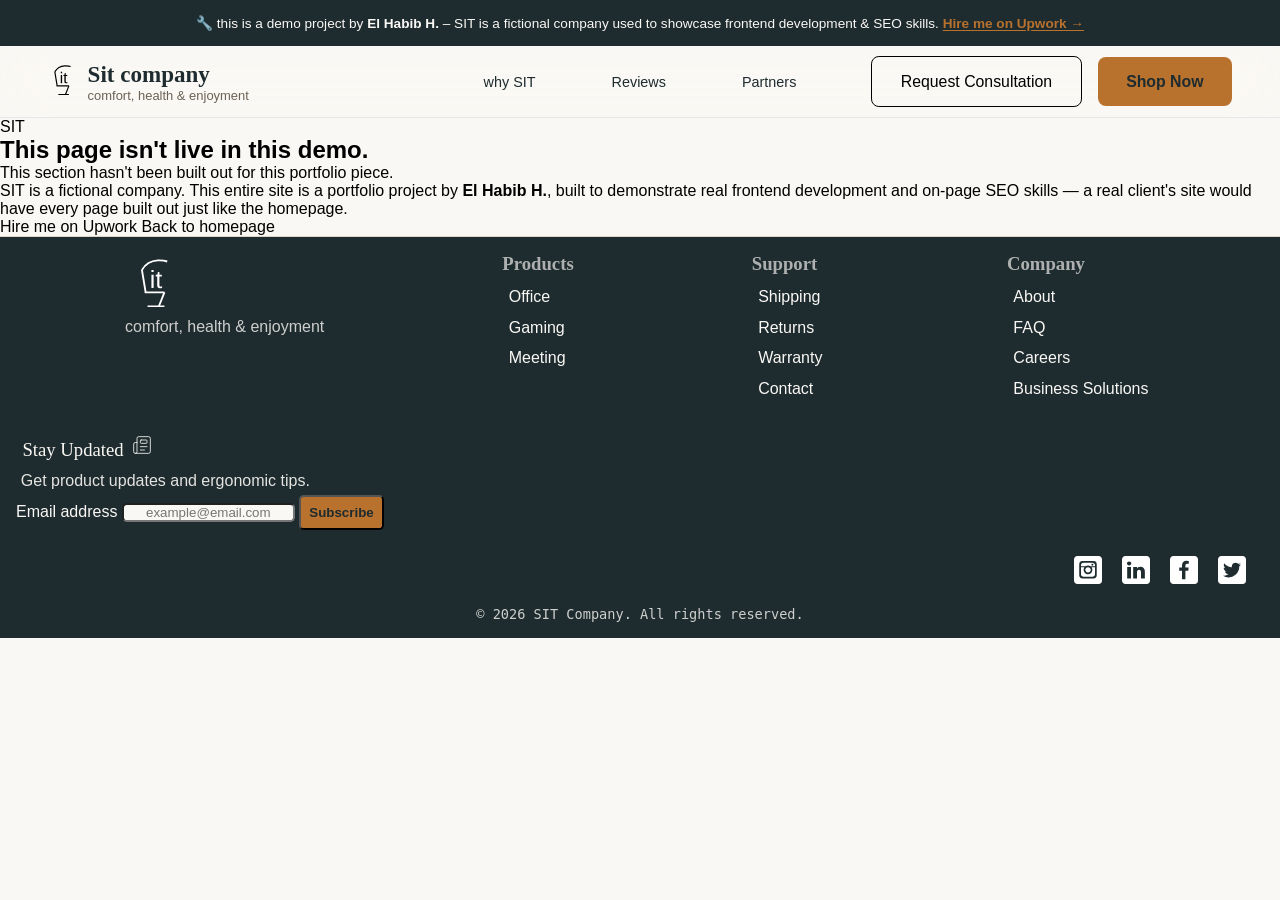
==== demo/demo-page.html @ 3cd2d0d2 "fix: route CTA buttons and unify demo section keys" ====
<!DOCTYPE html>
<html lang="en">
	<head>
		<meta charset="UTF-8">
		<meta name="viewport" content="width=device-width, initial-scale=1.0" />
		<title>Section not available — SIT</title>
		<meta name="description" content="This page is part of a fictional company built by El Habib H. as a frontend development and SEO portfolio project.">
		<meta name="robots" content="noindex, nofollow">
		<link rel="stylesheet" href="../main.css">
		<link rel="stylesheet" href="./demo-page.css">
	</head>

<body>
<!-- ======== Demo Banner ======== -->
<div class="demo-banner">
    <div class="container">
        <p>
        🔧 this is a demo project by <strong>El Habib H.</strong> – SIT is a fictional company used to showcase frontend development &amp; SEO skills.
        <a href="https://www.upwork.com/freelancers/~01af3ead7831321b86" target="_blank">Hire me on Upwork →</a>
        </p>
    </div>
</div>

<!-- ======== Header ======== -->
<header>
    <section class="left-part-t">
        <a href="../index.html" class="logo-link">
            <img src="../assets/icons/logo.svg" style="width: 30px; height: 30px;">
        </a>
        <div class="left-part">
            <p class="c-name">Sit company</p>
            <p class="slogan">comfort, health &amp; enjoyment</p>
        </div>
    </section>
    <nav class="center-part">
        <a href="../index.html#why">why SIT</a>
        <a href="../index.html#reviews">Reviews</a>
        <a href="../index.html#partners">Partners</a>
    </nav>
    <section class="right-part">
        <a class="contact" href="./demo-page.html?section=consultation">Request Consultation</a>
        <a class="shop" href="./demo-page.html?section=shop">Shop Now</a>
    </section>
</header>

<!-- ======== Page Notice ======== -->
<main>
    <section class="page-notice">
        <p class="crumb" id="pn-crumb">SIT</p>
        <h1 id="pn-title">This page isn't live in this demo.</h1>
        <p class="lede" id="pn-blurb">This section hasn't been built out for this portfolio piece.</p>
        <p class="explain">
            SIT is a fictional company. This entire site is a portfolio project by <strong>El Habib H.</strong>, built to demonstrate real frontend development and on-page SEO skills — a real client's site would have every page built out just like the homepage.
        </p>
        <div class="actions">
            <a class="shop" href="https://www.upwork.com/freelancers/~01af3ead7831321b86" target="_blank">Hire me on Upwork</a>
            <a class="contact" href="../index.html">Back to homepage</a>
        </div>
    </section>
</main>

<!-- ======== Footer ======== -->
<footer>
    <!--++++++++++ligne one++++++++++-->
    <section class="row-one">
        <section class="top">
            <div class="column">
                <a class="home" href="../index.html"><img class="brand-LOGO" src="../assets/icons/logo.svg" width="48" height="48"></a>
                <p class="slogan">comfort, health &amp; enjoyment</p>
            </div>
            <nav class= "column">
                <h3>Products</h3>
                <a href="./demo-page.html?section=office">Office</a>
                <a href="./demo-page.html?section=gaming">Gaming</a>
                <a href="./demo-page.html?section=meeting">Meeting</a>
            </nav>
            <nav class="column">
                <h3>Support</h3>
                <a href="./demo-page.html?section=shipping">Shipping</a>
                <a href="./demo-page.html?section=returns">Returns</a>
                <a href="./demo-page.html?section=warranty">Warranty</a>
                <a href="./demo-page.html?section=contact">Contact</a>
            </nav>
            <nav class="column">
                <h3>Company</h3>
                <a href="./demo-page.html?section=about">About</a>
                <a href="./demo-page.html?section=company">FAQ</a>
                <a href="./demo-page.html?section=careers">Careers</a>
                <a href="./demo-page.html?section=contact">Business Solutions</a>
            </nav>
            </section>

        <section class="bottom">
            <h3 class="title">Stay updated</h3>
            <p class="paragraphe">Get product updates and ergonomic tips.</p>
            <form class="newsletter">
                <label for="newsletter-email" class="visually-hidden">Email address</label>
                <input id="newsletter-email" type="email" name="email" placeholder="example@email.com" required>
                <button type="submit" class="subscribe">Subscribe</button>
            </form>
        </section>
    </section>

    <!--++++++++ligne two+++++++++-->
    <nav class="row-two">
        <a target="_blank" href="./demo-link.html?from=instagram"><img class="icon" alt="Instagram" src="../assets/icons/instagram.svg"></a>
        <a target="_blank" href="./demo-link.html?from=linkedin"><img class="icon" alt="LinkedIn" src="../assets/icons/linkedin.svg"></a>
        <a target="_blank" href="./demo-link.html?from=facebook"><img class="icon" alt="Facebook" src="../assets/icons/facebook.svg"></a>
        <a target="_blank" href="./demo-link.html?from=x"><img class="icon" alt="X" src="../assets/icons/x.svg"></a>
    </nav>
    <!--++++++++ligne tree++++++++-->
    <section class="row-tree">
        <p>© 2026 SIT Company. All rights reserved.</p>
    </section>
</footer>

<script>
    const SECTIONS = {
        office:   { category: "Products", title: "Office Chairs", blurb: "chairs designed for professionals working 8+ hours a day" },
        gaming:   { category: "Products", title: "Gaming & Streaming Chairs", blurb: "SIT's gaming and streaming chair lineup" },
        meeting:  { category: "Products", title: "Conference & Meeting Chairs", blurb: "seating for conference and meeting rooms" },
        shipping: { category: "Support", title: "Shipping", blurb: "shipping times and delivery policy" },
        returns:  { category: "Support", title: "Returns", blurb: "the return policy and eligibility" },
        warranty: { category: "Support", title: "Warranty", blurb: "the 5-year warranty coverage" },
        contact: { category: "Support", title: "Contact", blurb: "SIT's support team" },
        shop: { category: "Products", title: "Full Shop", blurb: "the complete chair catalog, filterable by need and category" },
        consultation: { category: "Get Started", title: "Request Consultation", blurb: "a personalized consultation to find the right chair" },
        about:    { category: "Company", title: "About SIT", blurb: "SIT's story and mission" },
        faq:      { category: "Company", title: "FAQ", blurb: "answers to common questions about SIT" },
        careers:  { category: "Company", title: "Careers", blurb: "SIT's open positions" },
        business: { category: "Company", title: "Business Solutions", blurb: "bulk orders and partnerships for companies and institutions" }
    };

    const params = new URLSearchParams(window.location.search);
    const section = SECTIONS[(params.get("section") || "").toLowerCase()];

    if (section) {
        document.getElementById("pn-crumb").textContent = `${section.category} / ${section.title}`;
        document.getElementById("pn-title").textContent = `${section.title} isn't live in this demo.`;
        document.getElementById("pn-blurb").textContent = `This is where you'd find ${section.blurb}.`;
    }
</script>
</body>
</html>
---- main.css ----
@font-face {
    font-family: "Fraunces";
    src: url("") format(woff2);
    font-weight: ;
    font-style: normal;
    font-display: swap;
}
@font-face {
    font-family: "Inter";
    src: url() format();
    font-weight:;
    font-style: normal;
    font-display: swap;
}
@font-face {
    font-family: "IBM Plex Mono";
    src: url() format();
    font-weight: ;
    font-style: normal;
    font-display: swap;
}

:root {
	/* Layout */
	--header-height: clamp(65px, 8vh, 80px);
	--demo-banner-height: clamp(34px, 6vh, 46px);

	/* Color Identity */
	--ink: #1E2B2F; 
	--paper: #FAF8F4; 
	--mist: #EDE7DC; 
	--spine-gold: #B8722E; 
	--chart-blue: #34505A; 
	--line: #DCD5C7; 
	--header-border-bottom-color: #E5E7EB;

	/* Typography */
	--heading-font: 'Fraunces', serif;
	--body-font: 'Inter', sans-serif;
	--mono-font: 'IBM Plex Mono', monospace;
	--header-font-size: clamp(0.9rem, 1vw, 1.4rem);
	--hero-title-font-size: clamp(2.3rem, 5vw, 5rem);

	/* Semantic Color Aliases */
	--primary-color: var(--ink);
	--secondary-color: var(--chart-blue);
	--accent-color: var(--spine-gold);
	--background-color: var(--paper);
	--surface-color: #FFFFFF;
	--text-color: var(--ink);
	--muted-color: #6B6156;
	--border-color: var(--line);
	--footer-background-color: var(--ink);
	--footer-text-color: var(--paper);

	/* Component tokens */
	--hero-background-color: linear-gradient(180deg, #F8FAFC, #EEF4FF);
	--card-imag-width: clamp(4rem, 7vw, 8rem);

	/* Effects */
	--shadow: 0 10px 40px rgba(30, 43, 47, .08);
	--border-radius: 14px;
}

/* ===== Reset & Base ===== */
* {
	margin: 0;
	padding: 0;
	box-sizing: border-box;
}

a {
	text-decoration: none;
	color: inherit;
}

body {
	padding-top: calc(var(--demo-banner-height) + var(--header-height));
	background: var(--background-color);
	font-family: var(--body-font);
}

main {
	display: flex;
	flex-direction: column;
	justify-content: flex-start;
}

.star-rating {
	display: flex !important;
	flex-direction: row !important;
	margin: .2rem;
	justify-content: center;
	align-items: center;
}

#star,
.star {
	width: 2rem;
	aspect-ratio: .4 / .4;
}

/* ===== Demo Banner ===== */
.demo-banner {
	position: fixed;
	top: 0;
	left: 0;
	width: 100%;
	height: var(--demo-banner-height);
	z-index: 1001;

	display: flex;
	align-items: center;
	justify-content: center;
	gap: 0.4rem;
	flex-wrap: wrap;
	padding-inline: 1rem;
	text-align: center;

	background: var(--ink);
	color: var(--paper);
	font-family: var(--body-font);
	font-size: clamp(0.7rem, 2vw, 0.85rem);
}

.demo-banner a {
	color: var(--spine-gold);
	font-weight: 600;
	text-decoration: underline;
	text-underline-offset: 2px;
}

.demo-banner a:hover {
	color: var(--paper);
}

/* ===== Header ===== */
header {
	position: fixed;
	top: var(--demo-banner-height);
	left: 0;
	width: 100%;
	height: var(--header-height);
	min-height: fit-content;
	backdrop-filter: blur(20px);
	-webkit-backdrop-filter: blur(20px);
	border-bottom: 1px solid var(--header-border-bottom-color);
	z-index: 1000;

	display: flex;
	justify-content: space-between;
	align-items: center;
	padding: 0 clamp(1rem, 4vw, 3rem);
	white-space: nowrap;
	font-size: var(--header-font-size);
	gap: 1rem;
}

header .left-part-t,
header .center-part {
	flex: 1 1 20%;
	font-size: var(--header-font-size);
}

header .left-part-t {
	display: flex;
	align-items: center;
	gap: 0.6rem;
}

header .left-part-t img.brand-logo {
	width: 30px;
	height: 30px;
}

header .left-part-t .left-part {
	display: flex;
	flex-direction: column;
	justify-content: center;
}

header .left-part-t .left-part .c-name {
	font-family: var(--heading-font);
	font-size: calc(var(--header-font-size) * 1.6);
	font-weight: 700;
	color: var(--text-color);
}

header .left-part-t .left-part .slogan {
	font-family: var(--body-font);
	color: var(--muted-color);
	font-size: calc(var(--header-font-size) * 0.9);
}

header .center-part {
	display: flex;
	justify-content: space-around;
	gap: 0.3rem;
	align-items: center;
}

header .center-part a {
	color: var(--text-color);
	font-family: var(--body-font);
	font-weight: 500;

	padding: 1em clamp(0.25em, 1.5vw, 1.8em);
	border-radius: 0.2em;
}

header .center-part a:hover,
header .center-part a.active {
	color: var(--accent-color);
	background: rgb(255 255 255 / 35%);
}

header .right-part {
	flex: 1 1 20%;
	display: flex;
	justify-content: flex-end;
	align-items: center;
	gap: 1rem;
}

header .right-part .shop,
header .right-part .contact {
	display: inline-flex;
	align-items: center;
	justify-content: center;
	font-size: calc(var(--header-font-size) * 1.1);
	padding: 1em 1.8em;
	border-radius: 0.5em;
	max-height: calc(var(--header-height) * 0.8);
}

header .right-part .shop {
	color: var(--primary-color);
	font-weight: 600;
	background: var(--accent-color);
	transition: all 200ms ease 200ms;
}

header .right-part .contact {
	border: currentColor solid 1px;
	transition: all 200ms ease 200ms;
}

header .right-part a.shop:hover {
	transform: scale(1.02);
	outline: 1px solid black;
}

header .right-part a.contact:hover {
	transform: scale(1.02);
	color: white;
	background-color: black;
	border: black solid 1px;
}

@media (max-width: 940px) {
	header .center-part {
		display: none;
	}

	header .left-part-t {
		flex: 1;
	}

	header .right-part {
		flex: 0 0 auto;
	}
}

@media (max-width: 700px) {
	header .right-part .contact {
		display: none;
	}
}

@media (max-width: 400px) {
	header .right-part a.shop {
		flex-shrink: 1;
		padding: 15% 10%;
		font-size: clamp(0.7rem, 5vw, 999px);
	}

	header .left-part-t .left-part p.c-name {
		flex-shrink: 1;
		font-size: clamp(0.75rem, 5.5vw, 999px);
	}

	header .left-part-t .left-part p.slogan {
		font-size: clamp(0.56rem, 4vw, 999px);
		white-space: normal;
	}

	header {
		gap: 2rem;
	}
}

/* ===== Hero ===== */
.hero {
	display: flex;
	min-height: calc(100vh - var(--header-height) - var(--demo-banner-height));
	align-items: stretch;
	padding-inline: 5%;
	background: var(--hero-background-color);
}

.hero .left {
	flex: 0 0 55vw;
	display: flex;
	flex-direction: column;
	justify-content: center;
	align-items: flex-start;
}

.hero .left .sub-title {
	color: var(--secondary-color);
	font-weight: 600;
	letter-spacing: .05em;
	text-transform: capitalize;
	padding: 1rem;
}

.hero .left .title {
	color: var(--primary-color);
	font-size: var(--hero-title-font-size);
	font-weight: 700;
	padding: 0.2rem;
}

.hero .left .cta-container {
	display: flex;
	flex-direction: column;
	gap: 1vh;
	padding: 0.5rem;
}

.hero .left .cta-container .top {
	gap: 0.4rem;
	display: flex;
	flex-wrap: wrap;
	justify-content: center;
}

.hero .left .cta-container .top .shop {
	color: var(--text-color);
	font-size: calc(var(--header-font-size) * 1.1);
	font-family: var(--heading-font);
	background-color: var(--accent-color);
	padding: 1em 1.8em;
	border: 1px solid var(--primary-color);
	border-radius: 0.5em;
	max-height: calc(var(--header-height) * 0.8);
	display: inline-flex;
	justify-content: center;
	align-items: center;
	transition: all 100ms ease 100ms;
}

.hero .left .cta-container .top .shop:hover {
	transform: scale(1.02);
	border: black solid 1px;
}

.hero .left .cta-container .top .contact {
	color: var(--text-color);
	font-family: var(--heading-font);
	border-color: var(--accent-color);
	display: inline-flex;
	align-items: center;
	justify-content: center;
	font-size: calc(var(--header-font-size) * 1.1);
	padding: 1em 1.8em;
	border: 1px solid var(--primary-color);
	border-radius: 0.5em;
	max-height: calc(var(--header-height) * 0.8);
}

.hero .left .cta-container .top .contact:hover {
	color: white;
	transform: scale(1.02);
	background-color: black;
	border: black solid 1px;
}

.hero .left .cta-container .bottom .slogan {
	color: var(--muted-color);
	font-size: 0.9rem;
	font-family: var(--body-font);
}

.hero .right {
	flex: 0 0 35vw;
	background: url(../assets/images/chair-removebg-preview.png) no-repeat center / contain;
}

@media (max-width: 900px) {
	.hero .left {
		flex: 1;
		text-align: center;
		align-items: center;
		max-height: 78vh;
	}

	.hero .contact {
		display: block;
	}

	.hero .right {
		display: none;
		flex: none;
	}
}

/* ===== Examples ===== */
.examples {
	padding-block: clamp(3rem, 30vw, 6rem);
	display: flex;
	justify-content: space-around;
}

.examples .card {
	flex: 0 0 clamp(calc(2 * var(--card-imag-width)), 18%, 25rem);
	display: flex;
	flex-direction: column;
	text-align: center;
	justify-content: center;
	align-items: center;
	background: var(--surface-color);
	border-radius: 20px;
	box-shadow: var(--shadow);
	height: fit-content;
	box-sizing: content-box;
	padding-block: 3rem;
	transition: transform 150ms ease;
}

.examples .card:hover {
	transform: scale(1.02);
}

.examples .card img.icon {
	width: var(--card-imag-width);
	height: auto;
	margin: .3rem;
	padding: .5rem;
}

.examples .card p.text {
	color: var(--primary-color);
	font-family: var(--heading-font);
	padding: 1rem;
}

@media (max-width: 800px) {
	.examples {
		flex-flow: wrap row;
		row-gap: 1rem;
	}

	.examples .card img {
		width: 3.5rem;
	}
}

/* ===== Why ===== */
.why {
	padding-block: 3rem;
	display: flex;
	flex-direction: column;
	gap: clamp(1rem, 4vw, 4rem);
	text-align: center;
}

.why h2.section-title {
	color: var(--text-color);
	font-family: var(--heading-font);
}

.why section {
	display: flex;
	align-items: center;
	justify-content: center;
	flex-flow: wrap row;
	gap: clamp(0rem, 3vw, 3rem);
}

.why section .card {
	padding: 1rem;
	gap: clamp(0rem, 3vw, 3rem);
	flex: 0 0 clamp(calc(2 * var(--card-imag-width)), 18%, 25rem);
	min-height: clamp(3rem, 25vw, 50rem);

	display: flex;
	flex-direction: column;
	justify-content: center;
	align-items: center;

	background: var(--surface-color);
	border: 1px solid var(--border-color);
	border-radius: var(--border-radius);
	box-shadow: var(--shadow);
}

.why section .card img.icon {
	min-width: 60px;
}

.why section .card h3.title {
	color: var(--accent-color);
	font-family: var(--body-font);
	padding-block: .7rem;
}

.why section .card p.discription {
	color: var(--text-color);
	font-family: var(--body-font);
	text-align: center;
	padding-block: .4rem;
	max-width: 300px;
}

/* ===== Selected Products ===== */
.selected {
	padding-block: clamp(3rem, 30vw, 6rem);
	padding-inline: clamp(0.5rem, 2.5vw, 4rem);
	text-align: center;
	display: flex;
	flex-direction: column;
	gap: 7vw;
}

.selected h2.section-title {
	color: var(--text-color);
	font-family: var(--heading-font);
}

.selected .slider {
	display: flex;
	position: relative;
}

.selected .slider .viewport .track {
	display: flex;
	flex-flow: nowrap row;
	align-items: center;
	justify-content: space-around;
	gap: clamp(12px, 1.5vw, 30px);
	transition: transform .4s;
}

.selected .slider .viewport {
	display: flex;
	width: 100%;
	overflow-x: auto;
	overflow-y: hidden;
	scroll-snap-type: x mandatory;
	scrollbar-width: none;
}

.selected .slider .viewport .track .product {
	min-height: 4rem;
	flex: 0 1 300px;
	padding-inline: 2rem;
	padding-block: 2rem;

	display: flex;
	flex-flow: nowrap column;
	justify-content: center;
	align-items: center;
	gap: 2vw;

	background-color: var(--surface-color);
	border: 1px solid var(--border-color);
	border-radius: var(--border-radius);
	box-shadow: var(--shadow);
}

.selected .slider .viewport .track .product img.product-img {
	max-width: 100%;
}

.selected .slider .viewport .track .product p.product-name {
	color: var(--text-color);
	font-family: var(--heading-font);
	text-wrap: nowrap;
}

.selected .slider .viewport .track .product div.star-rating span.star {
	mask-image: url("../assets/icons/star.svg");
	-webkit-mask-image: url("../assets/icons/star.svg");
	background-color: var(--accent-color);
}

.selected .slider .viewport .track .product p.product-price {
	color: var(--text-color);
	font-family: var(--mono-font);
}

.selected .slider .prev,
.selected .slider .next {
	z-index: 2;
	position: absolute;
	align-self: center;
	padding: 0.4rem;
	min-height: 4rem;
	aspect-ratio: 2 / 2;
	background: var(--secondary-color);
}

.selected .slider button.prev:hover,
.selected .slider button.next:hover {
	background: var(--accent-color);
}

.selected .slider button:disabled {
	opacity: .3;
	cursor: not-allowed;
}

.selected .slider .prev {
	left: 0;
	margin-left: 0.5rem;
	mask-image: url("../assets/icons/prev.svg");
	-webkit-mask-image: url("../assets/icons/prev.svg");
	mask-origin: padding-box;
	mask-size: contain;
}

.selected .slider .next {
	right: 0;
	margin-right: 0.5rem;
	mask-image: url("../assets/icons/next.svg");
	-webkit-mask-image: url("../assets/icons/next.svg");
	mask-size: contain;
}

@media (max-width: 800px) {
	.selected .slider .viewport .track {
		gap: 12px;
	}
}

/* ===== Recommended ===== */
.recommended {
	padding-block: clamp(1rem, 15vw, 3rem);
	display: flex;
	flex-direction: column;
	justify-content: center;
	align-items: center;
}

.recommended > h2.section-title {
	color: var(--text-color);
	font-family: var(--heading-font);
	padding: clamp(20px, 0.02vw, 50px);
}

.recommended > section {
	display: flex;
	width: 100%;
	padding: 1% 3% 0 3%;
}

.recommended > section > .column {
	flex: 1;
}

.recommended > section > .column > div {
	padding: clamp(.5rem, 2vw, 1.5rem);
	min-width: 270px;
}

.recommended > section > .column > div > h4.name {
	color: var(--text-color);
	font-family: var(--heading-font);
	position: relative;
	padding-left: 0.9rem;
}

.recommended > section > .column > div > h4.name::before {
	content: "";
	position: absolute;
	left: 0;
	top: 0.15rem;
	bottom: 0.15rem;
	width: 3px;
	border-radius: 2px;
	background: var(--accent-color);
}

.recommended > section > .column > div > p.quote {
	color: var(--muted-color);
	font-family: var(--body-font);
}

@media (max-width: 600px) {
	.recommended > section {
		flex-wrap: wrap;
	}

	.recommended > section > .column > div > p.quote {
		font-size: .9rem;
	}
}

/* ===== Reviews ===== */
.reviews {
	padding-block: clamp(1rem, 15vw, 3rem);
	display: flex;
	flex-direction: column;
	align-items: center;
	gap: 4vw;
}

.reviews > h2.section-title {
	color: var(--text-color);
	font-family: var(--heading-font);
	padding: clamp(20px, 0.02vw, 50px);
}

.reviews .container {
	width: 100%;
	display: flex;
	flex-wrap: wrap;
	gap: 2vw;
	align-items: center;
	justify-content: center;
	margin-inline: 2rem;
	padding-inline: 2rem;
	scroll-snap-type: x mandatory;
	scrollbar-width: none;
}

.reviews .container::-webkit-scrollbar {
	display: none;
}

.reviews .container .card {
	display: flex;
	flex-direction: column;
	align-items: center;
	text-align: center;
	padding: 2rem;
	background-color: var(--surface-color);
	width: 360px;
	max-width: 85vw;
	flex-shrink: 0;
	border-radius: var(--border-radius);
	scroll-snap-align: start;
}

.reviews .container .card .star-rating .star {
	background: var(--accent-color);
	mask-image: url(../assets/icons/star.svg);
	-webkit-mask-image: url(../assets/icons/star.svg);
	mask-size: contain;
	mask-origin: padding-box;
	mask-repeat: no-repeat;
	max-width: 200px;
}

.reviews .container .card .quote {
	color: var(--secondary-color);
	font-family: var(--body-font);
	font-style: italic;
}

.reviews .container .card .avatar {
	min-height: 4rem;
	aspect-ratio: 1;
}

.reviews .container .card h4.name {
	color: var(--primary-color);
	font-family: var(--heading-font);
}

@media (max-width: 700px) {
	.reviews .container {
		flex-wrap: nowrap;
		overflow-x: auto;
		justify-content: flex-start;
		padding-inline: 1rem;
	}
}

/* ===== Trusted ===== */
.trusted {
	padding-block: clamp(1rem, 15vw, 3rem);
	max-width: 100vw;
	display: flex;
	flex-direction: column;
	justify-content: center;
	align-items: center;
	text-align: center;
}

.trusted h2.section-title {
	color: var(--text-color);
	font-family: var(--heading-font);
	padding: 2rem;
}

.trusted .container {
	display: flex;
	flex-flow: row wrap;
	justify-content: space-around;
	max-width: 100vw;
	gap: 0.4rem;
	padding: 2rem;
}

.trusted .container .card .number {
	color: var(--accent-color);
	font-family: var(--mono-font), sans-serif;
	font-size: 2.5rem;
	font-weight: normal;
	font-style: normal;
	font-variant: none;
	line-height: 1;
	word-spacing: 0;
	letter-spacing: 0;
	text-align: center;
	text-indent: 0;
	text-transform: none;
	text-decoration: none;
	white-space: normal;
	text-wrap: nowrap;
}

.trusted .container .card .entity {
	color: var(--primary-color);
	font-family: var(--body-font), sans-serif;
	font-size: 1rem;
	font-weight: normal;
	font-style: normal;
	font-variant: none;
	line-height: 1;
	word-spacing: 0;
	letter-spacing: 0;
	text-align: center;
	text-indent: 0;
	text-transform: none;
	text-decoration: none;
	white-space: normal;
	text-wrap: wrap;
	padding: 1rem;
}

@media (max-width: 650px) {
	.trusted .container .card .number {
		font-size: clamp(1.5rem, 9vw, 2.5rem);
	}
}

/* ===== Case Study ===== */
.case-study {
	padding-block: clamp(3rem, 10vw, 5rem);
	padding-inline: clamp(1rem, 5vw, 4rem);
	background: var(--mist);
	border-top: 1px solid var(--border-color);
	border-bottom: 1px solid var(--border-color);
}

.case-study .container {
	max-width: 760px;
	margin-inline: auto;
	text-align: center;
	display: flex;
	flex-direction: column;
	align-items: center;
	gap: 1rem;
}

.case-study h2.section-title {
	color: var(--text-color);
	font-family: var(--heading-font);
}

.case-study p {
	color: var(--muted-color);
	font-family: var(--body-font);
	line-height: 1.6;
}

.case-study .cta-links {
	display: flex;
	flex-wrap: wrap;
	justify-content: center;
	gap: 0.6rem;
	margin-top: 0.5rem;
}

.case-study .cta-links a {
	font-family: var(--body-font);
	font-weight: 600;
	color: var(--surface-color);
	background: var(--accent-color);
	padding: 0.7em 1.4em;
	border-radius: var(--border-radius);
	transition: transform 150ms ease;
}

.case-study .cta-links a:hover {
	transform: scale(1.02);
}

/* ===== Footer ===== */
footer {
	display: flex;
	flex-direction: column;
	justify-content: space-around;
	align-items: stretch;
	background-color: var(--footer-background-color);
	border-top: 1px var(--border-color) solid;
	padding-bottom: 1rem;
	padding-inline: 1rem;
	color: var(--footer-text-color);
	transition: all .3s ease;
}

footer a:hover {
	background-color: var(--accent-color);
	transform: translateY(-1px) scale(1.03);
	border-radius: 5px;
}

footer .row-one {
	padding-bottom: clamp(0.5rem, 7vw, 1.5rem);
	display: flex;
	flex-flow: nowrap column;
	align-items: stretch;
}

footer .row-one .top {
	padding-block: clamp(0.33rem, 4vw, 1rem) clamp(0.5rem, 7vw, 1.5rem);
	padding-inline: clamp(0.5rem, 7vw, 1.5rem);
	flex: 0 0 100%;
	display: flex;
	flex-wrap: wrap;
	justify-content: space-around;
	gap: 0.5rem;
	align-items: flex-start;
}

footer .row-one .top .column {
	display: flex;
	flex-flow: nowrap column;
}

footer .row-one .top .column img.brand-LOGO {
	width: 3rem;
	filter: invert(1);
	aspect-ratio: 3/3;
}

footer .row-one .top .column p.slogan {
	opacity: 80%;
}

footer .row-one .top .column h3 {
	font-family: var(--heading-font);
	opacity: 65%;
	margin-bottom: .4rem;
}

footer .row-one .top .column a {
	padding: 0.4rem;
}

footer .row-one .bottom h3.title {
	font-family: var(--heading-font);
	font-weight: normal;
	text-transform: capitalize;
	padding: .4rem;
}

footer .row-one .bottom h3.title::after {
	content: "";
	display: inline-block;
	width: 1.3rem;
	height: 1.3rem;
	margin-left: .5rem;
	background-color: currentColor;
	-webkit-mask: url(../assets/icons/newspaper.svg) no-repeat center / contain;
	mask: url(../assets/icons/newspaper.svg) no-repeat center / contain;
}

footer .row-one .bottom p.paragraphe {
	font-family: var(--body-font);
	opacity: 90%;
	padding: .3rem;
}

footer .row-one .bottom div {
	display: flex;
	gap: 8px;
}

footer .row-one .bottom input {
	background-color: var(--background-color);
	color: var(--primary-color);
	border-radius: .3rem;
	text-align: center;
}

footer .row-one .bottom button {
	padding: .5rem;
	border-radius: .3rem;
	background-color: var(--accent-color);
	color: var(--primary-color);
	font-weight: bold;
}

footer .row-two {
	padding: 0 1rem 1rem 1rem;
	display: flex;
	justify-content: flex-end;
	gap: 1rem;
}

footer .row-two a img.icon {
	width: 2rem;
	height: 2rem;
	filter: invert(1);
}

footer .row-tree p {
	font-size: .85rem;
	font-family: var(--mono-font);
	opacity: 80%;
	text-align: center;
}

@media (max-width: 800px) {
	footer .row-one .top {
		flex-wrap: wrap;
	}

	footer .row-one .top > * {
		display: flex;
		flex-flow: nowrap column;
	}

	footer .row-one .top div {
		padding: 0.3em;
	}

	footer .row-one .top img {
		max-width: 45px;
		max-height: 45px;
	}

	footer .row-one .bottom {
		padding-block: clamp(0.5rem, 7vw, 1.5rem);
		display: flex;
		flex-direction: column;
		border-bottom: 1px solid gray;
	}

	footer .row-two {
		padding-block: clamp(0.5rem, 7vw, 1.5rem);
		padding-inline: clamp(0.5rem, 7vw, 1.5rem);
		display: flex;
		justify-content: flex-end;
		gap: max(3vw, 0.5rem);
		border-bottom: 1px gray solid;
	}

	footer .row-two .icon {
		height: 35px !important;
		width: 35px !important;
	}

	footer .row-tree {
		padding-block: clamp(0.5rem, 7vw, 1.5rem);
	}

	footer > *:not(.row-one),
	.row-one .bottom {
		padding-left: 5%;
	}
}
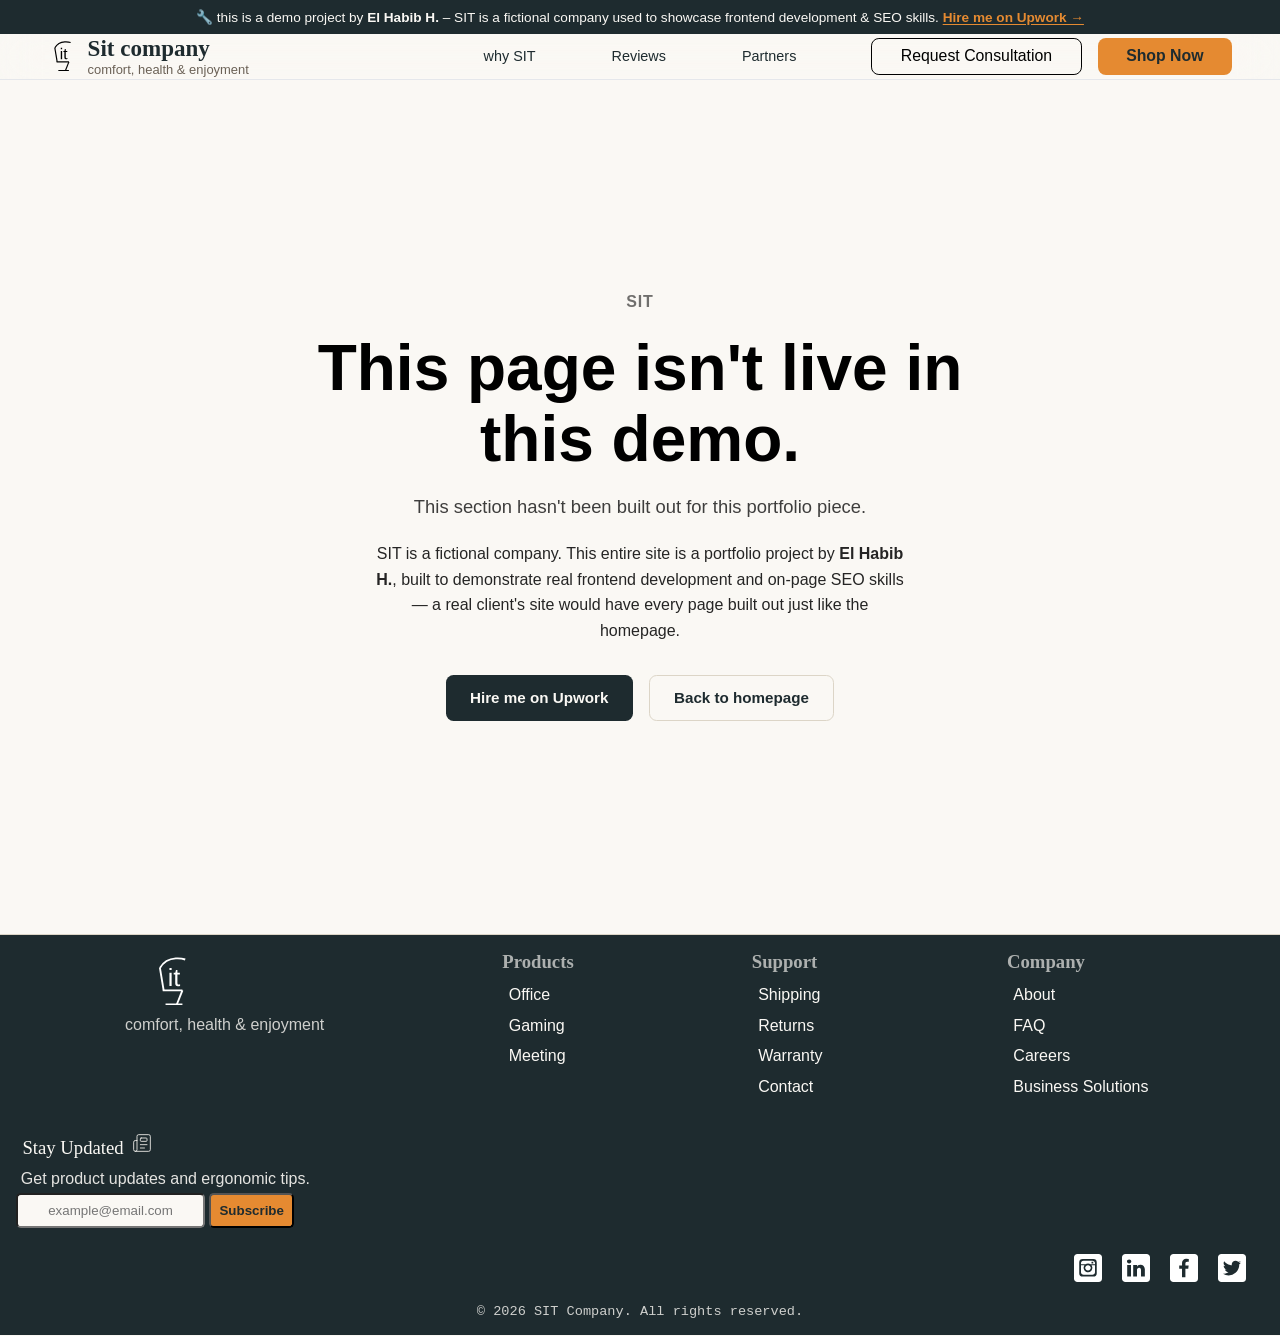
==== commit 595b508b: "fix: improve responsive layout and shared script behavior" ====
--- a/demo/demo-page.html
+++ b/demo/demo-page.html
@@ -8,6 +8,9 @@
 		<meta name="robots" content="noindex, nofollow">
 		<link rel="stylesheet" href="../main.css">
 		<link rel="stylesheet" href="./demo-page.css">
+
+        <script src="../script.js" defer></script>
+
 	</head>
 
 <body>
@@ -140,5 +143,6 @@
         document.getElementById("pn-blurb").textContent = `This is where you'd find ${section.blurb}.`;
     }
 </script>
+
 </body>
 </html>
--- a/main.css
+++ b/main.css
@@ -1,35 +1,40 @@
 @font-face {
     font-family: "Fraunces";
-    src: url("") format(woff2);
-    font-weight: ;
+    src: url("/fonts/Fraunces/"Fraunces-VariableFont_SOFT,WONK,opsz,wght.woff2) format("woff2");
+    font-weight: 100 900;
     font-style: normal;
     font-display: swap;
 }
 @font-face {
     font-family: "Inter";
-    src: url() format();
-    font-weight:;
+    src: url("/fonts/Inter/"Inter-VariableFont_opsz,wght.woff2) format("woff2");
+    font-weight: 100 900;
     font-style: normal;
     font-display: swap;
 }
 @font-face {
+    font-family: "Inter";
+    src: url("/fonts/Inter/"Inter-Italic-VariableFont_opsz,wght.woff2) format("woff2");
+    font-weight: 100 900;
+    font-style: italic;
+    font-display: swap;
+}
+@font-face {
     font-family: "IBM Plex Mono";
-    src: url() format();
-    font-weight: ;
+    src: url("/fonts/IBM-Plex-Mono/"IBMPlexMono-Regular.woff2) format(woff2);
+    font-weight: 400;
     font-style: normal;
     font-display: swap;
 }
 
 :root {
-	/* Layout */
-	--header-height: clamp(65px, 8vh, 80px);
-	--demo-banner-height: clamp(34px, 6vh, 46px);
-
 	/* Color Identity */
 	--ink: #1E2B2F; 
 	--paper: #FAF8F4; 
 	--mist: #EDE7DC; 
 	--spine-gold: #B8722E; 
+    --sping-gold-lighter: #E58A31;
+    --sping-gold-darker: #8F5701;
 	--chart-blue: #34505A; 
 	--line: #DCD5C7; 
 	--header-border-bottom-color: #E5E7EB;
@@ -45,6 +50,8 @@
 	--primary-color: var(--ink);
 	--secondary-color: var(--chart-blue);
 	--accent-color: var(--spine-gold);
+    --accent-color-lighter: var(--sping-gold-lighter);
+    --accent-color-darker: var(--sping-gold-darker);
 	--background-color: var(--paper);
 	--surface-color: #FFFFFF;
 	--text-color: var(--ink);
@@ -62,7 +69,7 @@
 	--border-radius: 14px;
 }
 
-/* ===== Reset & Base ===== */
+/* ======== Reset & Base ======== */
 * {
 	margin: 0;
 	padding: 0;
@@ -100,13 +107,22 @@
 	aspect-ratio: .4 / .4;
 }
 
-/* ===== Demo Banner ===== */
+a:focus-visible,
+button:focus-visible,
+input:focus-visible {
+	outline: 2px solid var(--accent-color);
+	outline-offset: 2px;
+	border-radius: 4px;
+}
+
+/* ======== Demo Banner ======== */
 .demo-banner {
 	position: fixed;
 	top: 0;
 	left: 0;
 	width: 100%;
-	height: var(--demo-banner-height);
+    min-height: 34px;
+	height: auto;
 	z-index: 1001;
 
 	display: flex;
@@ -124,7 +140,7 @@
 }
 
 .demo-banner a {
-	color: var(--spine-gold);
+	color: var(--sping-gold-lighter);
 	font-weight: 600;
 	text-decoration: underline;
 	text-underline-offset: 2px;
@@ -134,13 +150,14 @@
 	color: var(--paper);
 }
 
-/* ===== Header ===== */
+/* ======== Header ======== */
 header {
 	position: fixed;
 	top: var(--demo-banner-height);
 	left: 0;
 	width: 100%;
-	height: var(--header-height);
+    min-height: 64px;
+	height: auto;
 	min-height: fit-content;
 	backdrop-filter: blur(20px);
 	-webkit-backdrop-filter: blur(20px);
@@ -214,6 +231,29 @@
 	background: rgb(255 255 255 / 35%);
 }
 
+@keyframes target-highlight {
+	from {
+		background-color: var(--mist);
+	}
+	to {
+		background-color: transparent;
+	}
+}
+
+.why:target,
+.recommended:target,
+.reviews:target {
+	animation: target-highlight 2s ease-out forwards;
+}
+
+@media (prefers-reduced-motion: reduce) {
+	.why:target,
+	.recommended:target,
+	.reviews:target {
+		animation: none;
+	}
+}
+
 header .right-part {
 	flex: 1 1 20%;
 	display: flex;
@@ -236,7 +276,7 @@
 header .right-part .shop {
 	color: var(--primary-color);
 	font-weight: 600;
-	background: var(--accent-color);
+	background: var(--accent-color-lighter);
 	transition: all 200ms ease 200ms;
 }
 
@@ -299,7 +339,7 @@
 	}
 }
 
-/* ===== Hero ===== */
+/* ======== Hero ======== */
 .hero {
 	display: flex;
 	min-height: calc(100vh - var(--header-height) - var(--demo-banner-height));
@@ -349,7 +389,7 @@
 	color: var(--text-color);
 	font-size: calc(var(--header-font-size) * 1.1);
 	font-family: var(--heading-font);
-	background-color: var(--accent-color);
+	background-color: var(--accent-color-lighter);
 	padding: 1em 1.8em;
 	border: 1px solid var(--primary-color);
 	border-radius: 0.5em;
@@ -415,15 +455,17 @@
 	}
 }
 
-/* ===== Examples ===== */
+/* ======== Examples ======== */
 .examples {
 	padding-block: clamp(3rem, 30vw, 6rem);
-	display: flex;
-	justify-content: space-around;
+	display: grid;
+	grid-template-columns: repeat(auto-fit, minmax(250px, 1fr));
+    gap: 2rem;
+
+    padding-inline: 5%;
 }
 
 .examples .card {
-	flex: 0 0 clamp(calc(2 * var(--card-imag-width)), 18%, 25rem);
 	display: flex;
 	flex-direction: column;
 	text-align: center;
@@ -455,24 +497,14 @@
 	padding: 1rem;
 }
 
-@media (max-width: 800px) {
-	.examples {
-		flex-flow: wrap row;
-		row-gap: 1rem;
-	}
-
-	.examples .card img {
-		width: 3.5rem;
-	}
-}
-
-/* ===== Why ===== */
+/* ======== Why ======== */
 .why {
 	padding-block: 3rem;
 	display: flex;
 	flex-direction: column;
 	gap: clamp(1rem, 4vw, 4rem);
 	text-align: center;
+    scroll-margin-top: calc( var(--demo-banner-height) + var(--header-height));
 }
 
 .why h2.section-title {
@@ -481,11 +513,11 @@
 }
 
 .why section {
-	display: flex;
-	align-items: center;
-	justify-content: center;
-	flex-flow: wrap row;
-	gap: clamp(0rem, 3vw, 3rem);
+	display: grid;
+    grid-template-columns: repeat(auto-fit, minmax(250px, 1fr));
+	gap: clamp(1rem, 3vw, 3rem);
+    
+    padding-inline: 5%;
 }
 
 .why section .card {
@@ -523,7 +555,7 @@
 	max-width: 300px;
 }
 
-/* ===== Selected Products ===== */
+/* ======== Selected Products ======== */
 .selected {
 	padding-block: clamp(3rem, 30vw, 6rem);
 	padding-inline: clamp(0.5rem, 2.5vw, 4rem);
@@ -580,7 +612,9 @@
 }
 
 .selected .slider .viewport .track .product img.product-img {
-	max-width: 100%;
+    width: 100%;
+    height: 200px;
+    object-fit: cover;
 }
 
 .selected .slider .viewport .track .product p.product-name {
@@ -644,13 +678,14 @@
 	}
 }
 
-/* ===== Recommended ===== */
+/* ======== Recommended ======== */
 .recommended {
 	padding-block: clamp(1rem, 15vw, 3rem);
 	display: flex;
 	flex-direction: column;
 	justify-content: center;
 	align-items: center;
+    scroll-margin-top: calc(var(--demo-banner-height) + var(--header-height));
 }
 
 .recommended > h2.section-title {
@@ -674,14 +709,14 @@
 	min-width: 270px;
 }
 
-.recommended > section > .column > div > h4.name {
+.recommended > section > .column > div > h3.name {
 	color: var(--text-color);
 	font-family: var(--heading-font);
 	position: relative;
 	padding-left: 0.9rem;
 }
 
-.recommended > section > .column > div > h4.name::before {
+.recommended > section > .column > div > h3.name::before {
 	content: "";
 	position: absolute;
 	left: 0;
@@ -707,13 +742,14 @@
 	}
 }
 
-/* ===== Reviews ===== */
+/* ======== Reviews ======== */
 .reviews {
 	padding-block: clamp(1rem, 15vw, 3rem);
 	display: flex;
 	flex-direction: column;
 	align-items: center;
 	gap: 4vw;
+    scroll-margin-top: calc(var(--demo-banner-height) + var(--header-height));
 }
 
 .reviews > h2.section-title {
@@ -770,11 +806,11 @@
 }
 
 .reviews .container .card .avatar {
-	min-height: 4rem;
-	aspect-ratio: 1;
-}
-
-.reviews .container .card h4.name {
+    width:35px;
+    height:35px;
+}
+
+.reviews .container .card h3.name {
 	color: var(--primary-color);
 	font-family: var(--heading-font);
 }
@@ -788,7 +824,7 @@
 	}
 }
 
-/* ===== Trusted ===== */
+/* ======== Trusted ======== */
 .trusted {
 	padding-block: clamp(1rem, 15vw, 3rem);
 	max-width: 100vw;
@@ -806,14 +842,24 @@
 }
 
 .trusted .container {
-	display: flex;
-	flex-flow: row wrap;
-	justify-content: space-around;
-	max-width: 100vw;
+	display: grid;
+    grid-template-columns: repeat(auto-fit, minmax(150px, 1fr));
+	max-width: 100%;
 	gap: 0.4rem;
 	padding: 2rem;
 }
 
+@media (min-width: 370px){
+.trusted .container .card:nth-child(4) {
+    grid-column: 2;
+}
+
+@media (min-width: 910px){
+.trusted .container .card:nth-child(4) {
+    grid-column: auto;
+}
+
+}
 .trusted .container .card .number {
 	color: var(--accent-color);
 	font-family: var(--mono-font), sans-serif;
@@ -857,7 +903,7 @@
 	}
 }
 
-/* ===== Case Study ===== */
+/* ======== Case Study ======== */
 .case-study {
 	padding-block: clamp(3rem, 10vw, 5rem);
 	padding-inline: clamp(1rem, 5vw, 4rem);
@@ -885,6 +931,21 @@
 	color: var(--muted-color);
 	font-family: var(--body-font);
 	line-height: 1.6;
+}
+
+.case-study p a {
+    color: var(--accent-color-darker);
+    text-decoration: underline;
+    transition: 20ms ease;
+    display: inline-block;
+}
+
+.case-study p a:hover {
+    transform: scale(1.02);
+}
+
+.case-study p a:active {
+    transform: scale(.95);
 }
 
 .case-study .cta-links {
@@ -909,7 +970,7 @@
 	transform: scale(1.02);
 }
 
-/* ===== Footer ===== */
+/* ======== Footer ======== */
 footer {
 	display: flex;
 	flex-direction: column;
@@ -952,10 +1013,14 @@
 	flex-flow: nowrap column;
 }
 
+footer .row-one .top .column .home {
+    max-width: 6rem;
+    text-align: center;
+}
+
 footer .row-one .top .column img.brand-LOGO {
-	width: 3rem;
 	filter: invert(1);
-	aspect-ratio: 3/3;
+	aspect-ratio: 48/48;
 }
 
 footer .row-one .top .column p.slogan {
@@ -1001,7 +1066,26 @@
 	gap: 8px;
 }
 
+footer .row-one .bottom div:focus-within {
+	outline: 1px solid var(--accent-color);
+	outline-offset: 3px;
+	border-radius: 6px;
+}
+
+.visually-hidden {
+	position: absolute;
+	width: 1px;
+	height: 1px;
+	padding: 0;
+	margin: -1px;
+	overflow: hidden;
+	clip: rect(0, 0, 0, 0);
+	white-space: nowrap;
+	border: 0;
+}
+
 footer .row-one .bottom input {
+    padding: .5rem;
 	background-color: var(--background-color);
 	color: var(--primary-color);
 	border-radius: .3rem;
@@ -1011,7 +1095,7 @@
 footer .row-one .bottom button {
 	padding: .5rem;
 	border-radius: .3rem;
-	background-color: var(--accent-color);
+	background-color: var(--accent-color-lighter);
 	color: var(--primary-color);
 	font-weight: bold;
 }
--- a/demo/demo-page.css
+++ b/demo/demo-page.css
@@ -0,0 +1,105 @@
+.page-notice {
+	min-height: calc(100vh - var(--header-height));
+	display: flex;
+	flex-direction: column;
+	align-items: center;
+	justify-content: center;
+	text-align: center;
+	gap: 2.5vh;
+	padding-inline: 5%;
+	background: var(--hero-background);
+}
+
+.page-notice .crumb {
+	font-weight: 600;
+	letter-spacing: 0.05em;
+	opacity: 0.55;
+	font-size: var(--font-size);
+}
+
+.page-notice h1 {
+	font-size: var(--hero-title-font-size);
+	font-weight: 700;
+	line-height: 1.1;
+	max-width: 20ch;
+}
+
+.page-notice .lede {
+	font-size: 1.15rem;
+	opacity: 0.75;
+	max-width: 50ch;
+}
+
+.page-notice .explain {
+	font-size: 1rem;
+	line-height: 1.6;
+	max-width: 60ch;
+	opacity: 0.85;
+}
+
+.page-notice .actions {
+	display: flex;
+	gap: 1rem;
+	flex-wrap: wrap;
+	justify-content: center;
+	margin-top: 1vh;
+}
+
+.page-notice .actions .shop {
+    background: var(--ink);
+    color: var(--paper);
+    font-weight: 600;
+    font-size: 0.95rem;
+    padding: 0.9em 1.6em;
+    border-radius: 0.5em;
+    text-decoration: none;
+    display: inline-flex;
+    align-items: center;
+    justify-content: center;
+    transition: background 200ms ease, transform 200ms ease, border-color 200ms ease;
+}
+
+.page-notice .actions .shop:hover {
+    transform: scale(1.02);
+}
+
+.page-notice .actions .contact {
+    font-weight: 600;
+    font-size: 0.95rem;
+    padding: 0.9em 1.6em;
+    border-radius: 0.5em;
+    text-decoration: none;
+    display: inline-flex;
+    align-items: center;
+    justify-content: center;
+    transition: background 200ms ease, transform 200ms ease, border-color 200ms ease;
+    background: transparent;
+    color: var(--ink);
+    border: 1px solid var(--line);
+}
+
+.page-notice .actions .contact:hover {
+    border-color: var(--ink);
+}
+
+@media (max-width: 480px){
+}
+
+.logo-link {
+	display: inline-flex;
+	align-items: center;
+}
+
+@media (max-width: 480px) {
+	.page-notice .actions {
+		flex-direction: column;
+		width: 100%;
+	}
+	.page-notice .actions a {
+		width: 100%;
+	}
+    .page-notice .actions .shop ,
+    .page-notice .actions .contact {
+        width: 100%;
+    }
+}
